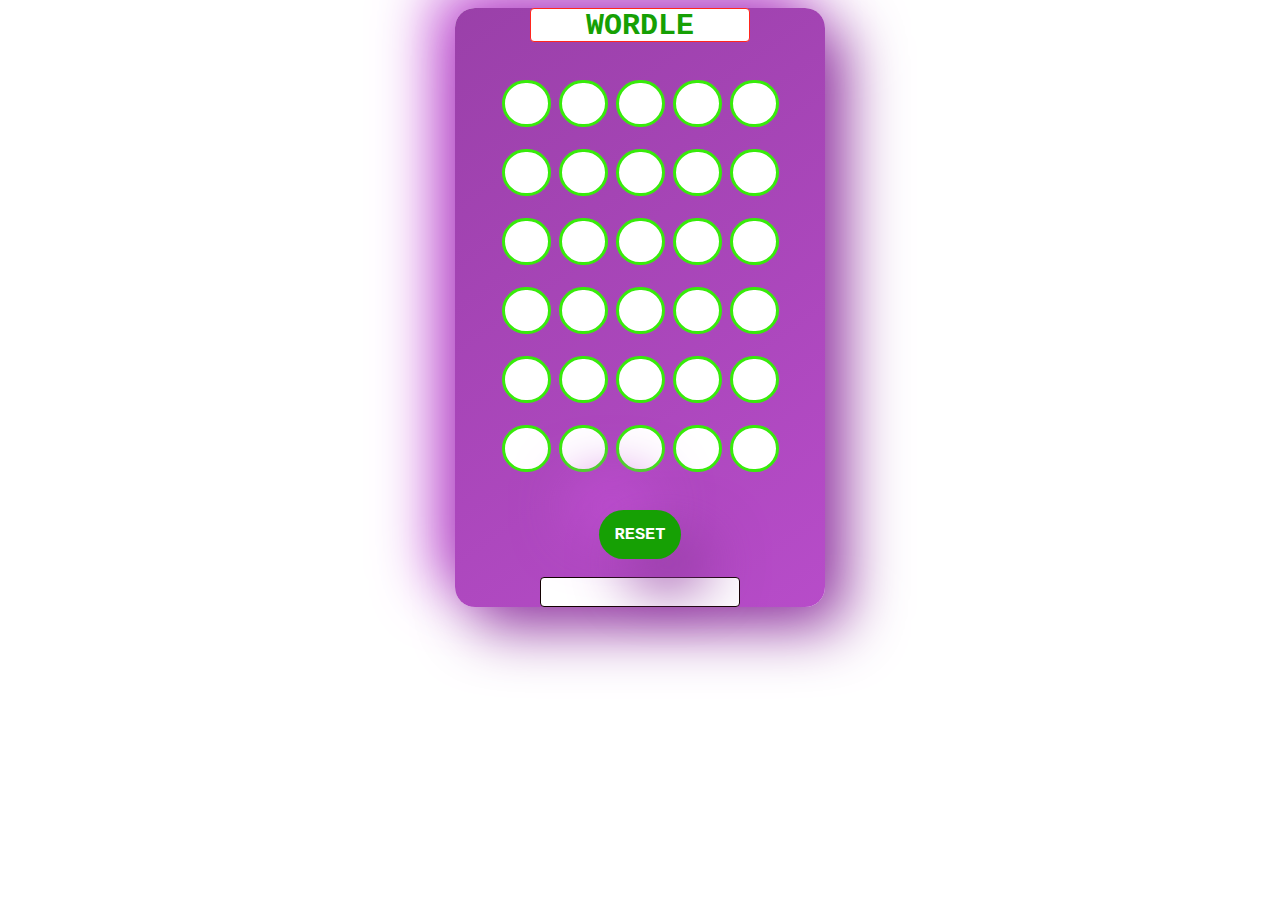
==== wordle.html @ 0b746807 "completed" ====
<!DOCTYPE html>
   
<head>
    <title>Wordle Game</title>

    <meta name="viewport" content=
        "width=device-width, initial-scale=1.0">
   
    <!-- CSS file Included -->
    <link rel="stylesheet"
        type="text/css" href="wordle.css">
   
    <!-- JavaScript file included -->
    <script src="wordle.js"></script>
</head>
   
<body>
    <div id="main">
        <div class="card p-3 py-4">
            <h1>WORDLE</h1>
    
            <br><br>
            <!-- 3*3 grid of Boxes -->
            <input type="text" id="w00" readonly> 
            <input type="text" id="w01" readonly>  
            <input type="text" id="w02" readonly>
            <input type="text" id="w03" readonly>    
            <input type="text" id="w04" readonly>
            <br><br>
    
            <input type="text" id="w10" readonly>
            <input type="text" id="w11" readonly>           
            <input type="text" id="w12" readonly>   
            <input type="text" id="w13" readonly>           
            <input type="text" id="w14" readonly>   
            <br><br>

            <input type="text" id="w20" readonly>             
            <input type="text" id="w21" readonly>
            <input type="text" id="w22" readonly>                
            <input type="text" id="w23" readonly>
            <input type="text" id="w24" readonly>
            <br><br>
            
            <input type="text" id="w30" readonly>             
            <input type="text" id="w31" readonly>
            <input type="text" id="w32" readonly>              
            <input type="text" id="w33" readonly>
            <input type="text" id="w34" readonly>
            <br><br>
            
            <input type="text" id="w40" readonly>               
            <input type="text" id="w41" readonly>
            <input type="text" id="w42" readonly>               
            <input type="text" id="w43" readonly>
            <input type="text" id="w44" readonly>
            <br><br>
    
            <input type="text" id="w50" readonly>
            <input type="text" id="w51" readonly>   
            <input type="text" id="w52" readonly>          
            <input type="text" id="w53" readonly>   
            <input type="text" id="w54" readonly>
            <!-- Grid end here  -->
            <br><br><br>
            <!-- Button to reset game -->
            <button id="but" onclick="myfunc_2()">
                RESET
            </button>
    
            <br><br>
            <!-- Space to show player turn -->
            <p id="print"></p>
        </div>   
    </div>
</body>
   
</html>
---- wordle.css ----
<style>
    /* CSS Code */
    /* Heading */
    
    * {
        margin: 0;
        padding: 0;
        box-sizing: border-box;
    }

    body {
        display: grid;
        place-items: center;
        background-image: url(3D.gif);
    }

    .card {
        width: 370px;
        border-radius: 20px;
        background: linear-gradient(145deg, #9a40a9, #b74cc9);
        box-shadow:  20px 20px 60px #913ca0, 
                    -20px -20px 60px #c552d8;
        border: none
    }
    
    h1 {
        box-sizing: border-box;
        width: 220px;
        height: 34px;
        border: 1px solid rgb(255, 38, 30);
        background-color: white;
        margin: auto;
        border-radius: 4px;
        color: #16a004;
        font-size: 30px;
        font-family: 'Courier New', Courier, monospace;
    }
 
    /* 3*3 Grid */
    #w00, #w01, #w02, #w03, #w04, 
    #w10, #w11, #w12, #w13, #w14,
    #w20, #w21, #w22, #w23, #w24,
    #w30, #w31, #w32, #w33, #w34,
    #w40, #w41, #w42, #w43, #w44,
    #w50, #w51, #w52, #w53, #w54{
        width: 39px;
        height: 39px;
        margin: 2px;
        border: 3px solid rgb(55, 235, 10);
        border-radius: 30px;
        font-size: 30px;
        text-align: center;
    }
 
    /* Reset Button */
    #but {
        font-family:'Courier New', Courier, monospace;
        font-weight: bold;
        font-size: 17px;
        cursor: pointer;
        color:white;
        padding:15px; 
        border: none;
        border-radius: 40px;
        outline:0 !important;
        background: #16a004;
        box-shadow:  28px 28px 57px #933da2, 
                -28px -28px 57px #c351d6;
    }
 
    /* Player turn space */
    #print {
        box-sizing: border-box;
        width: 200px;
        height: 30px;
        border: 1px solid rgb(19, 1, 1);
        margin: auto;
        border-radius: 4px;
        font-family: Verdana,
            Geneva, Tahoma, sans-serif;
        background-color: white;
        color: red;
        font-size: 20px;
    }
 
    /* Main Container */
    #main {
        text-align: center;
    }
</style>
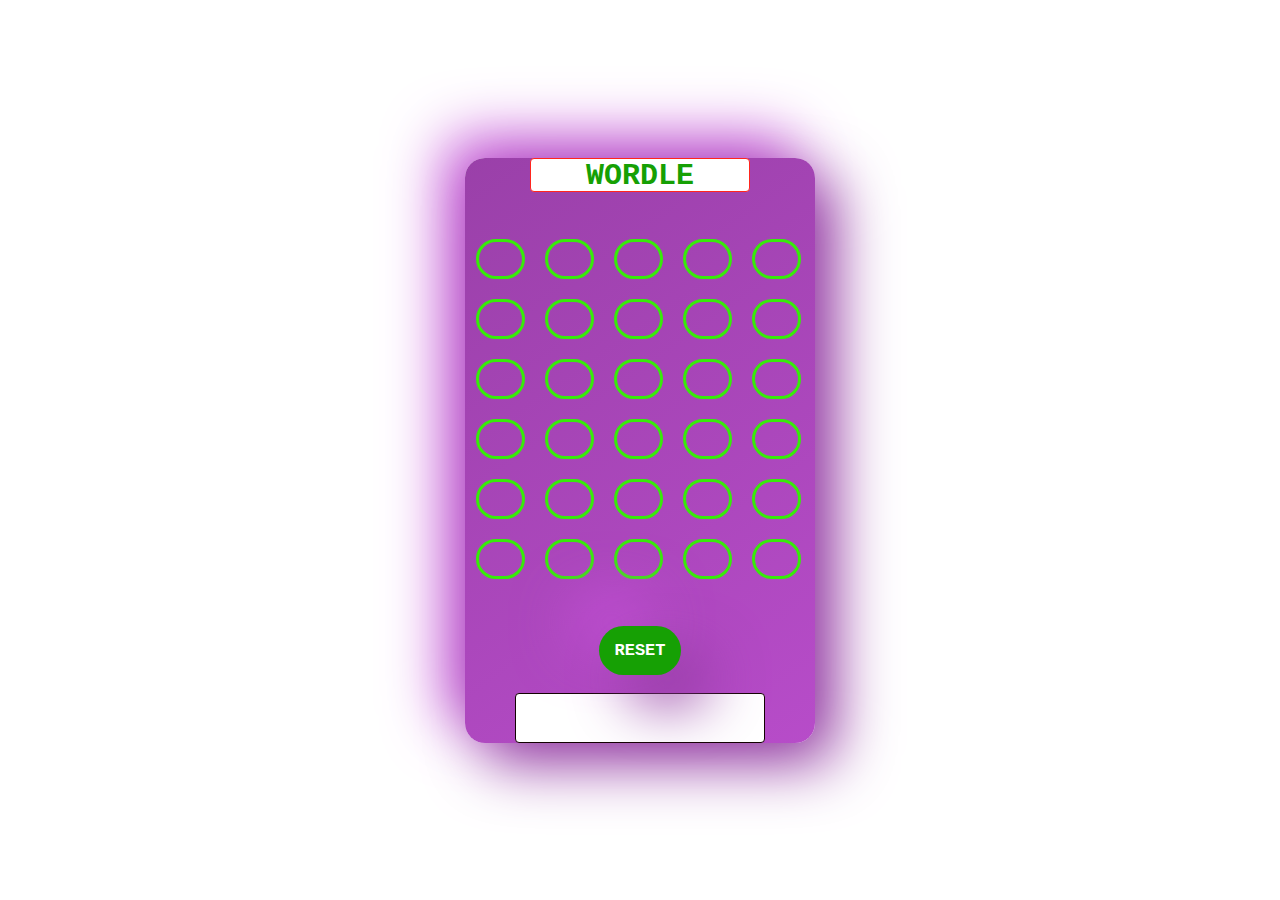
==== commit 5f4daa3c: "Add files via upload" ====
--- a/wordle.html
+++ b/wordle.html
@@ -1,78 +1,76 @@
-<!DOCTYPE html>
-   
-<head>
-    <title>Wordle Game</title>
-
-    <meta name="viewport" content=
-        "width=device-width, initial-scale=1.0">
-   
-    <!-- CSS file Included -->
-    <link rel="stylesheet"
-        type="text/css" href="wordle.css">
-   
-    <!-- JavaScript file included -->
-    <script src="wordle.js"></script>
-</head>
-   
-<body>
-    <div id="main">
-        <div class="card p-3 py-4">
-            <h1>WORDLE</h1>
-    
-            <br><br>
-            <!-- 3*3 grid of Boxes -->
-            <input type="text" id="w00" readonly> 
-            <input type="text" id="w01" readonly>  
-            <input type="text" id="w02" readonly>
-            <input type="text" id="w03" readonly>    
-            <input type="text" id="w04" readonly>
-            <br><br>
-    
-            <input type="text" id="w10" readonly>
-            <input type="text" id="w11" readonly>           
-            <input type="text" id="w12" readonly>   
-            <input type="text" id="w13" readonly>           
-            <input type="text" id="w14" readonly>   
-            <br><br>
-
-            <input type="text" id="w20" readonly>             
-            <input type="text" id="w21" readonly>
-            <input type="text" id="w22" readonly>                
-            <input type="text" id="w23" readonly>
-            <input type="text" id="w24" readonly>
-            <br><br>
-            
-            <input type="text" id="w30" readonly>             
-            <input type="text" id="w31" readonly>
-            <input type="text" id="w32" readonly>              
-            <input type="text" id="w33" readonly>
-            <input type="text" id="w34" readonly>
-            <br><br>
-            
-            <input type="text" id="w40" readonly>               
-            <input type="text" id="w41" readonly>
-            <input type="text" id="w42" readonly>               
-            <input type="text" id="w43" readonly>
-            <input type="text" id="w44" readonly>
-            <br><br>
-    
-            <input type="text" id="w50" readonly>
-            <input type="text" id="w51" readonly>   
-            <input type="text" id="w52" readonly>          
-            <input type="text" id="w53" readonly>   
-            <input type="text" id="w54" readonly>
-            <!-- Grid end here  -->
-            <br><br><br>
-            <!-- Button to reset game -->
-            <button id="but" onclick="myfunc_2()">
-                RESET
-            </button>
-    
-            <br><br>
-            <!-- Space to show player turn -->
-            <p id="print"></p>
-        </div>   
-    </div>
-</body>
-   
+<!DOCTYPE html>
+   
+<head>
+    <title>Wordle Game</title>
+
+    <meta name="viewport" content=
+        "width=device-width, initial-scale=1.0">
+   
+    <!-- CSS file Included -->
+    <link rel="stylesheet"
+        type="text/css" href="wordle.css">
+</head>
+   
+<body>
+    <div id="main">
+        <div class="card p-3 py-4">
+            <h1>WORDLE</h1>
+            <br><br>
+            <table>
+                <tr>
+                    <td><div id="w00"></div></td> 
+                    <td><div id="w01"></div></td>  
+                    <td><div id="w02"></div></td>
+                    <td><div id="w03"></div></td>    
+                    <td><div id="w04"></div></td>
+                </tr>
+                <tr>
+                    <td><div id="w10"></div></td> 
+                    <td><div id="w11"></div></td>  
+                    <td><div id="w12"></div></td>
+                    <td><div id="w13"></div></td>    
+                    <td><div id="w14"></div></td>
+                </tr>
+                <tr>
+                    <td><div id="w20"></div></td> 
+                    <td><div id="w21"></div></td>  
+                    <td><div id="w22"></div></td>
+                    <td><div id="w23"></div></td>    
+                    <td><div id="w24"></div></td>
+                </tr>
+                <tr>
+                    <td><div id="w30"></div></td> 
+                    <td><div id="w31"></div></td>  
+                    <td><div id="w32"></div></td>
+                    <td><div id="w33"></div></td>    
+                    <td><div id="w34"></div></td>
+                </tr>
+                <tr>
+                    <td><div id="w40"></div></td> 
+                    <td><div id="w41"></div></td>  
+                    <td><div id="w42"></div></td>
+                    <td><div id="w43"></div></td>    
+                    <td><div id="w44"></div></td>
+                </tr>
+                <tr>
+                    <td><div id="w50"></div></td> 
+                    <td><div id="w51"></div></td>  
+                    <td><div id="w52"></div></td>
+                    <td><div id="w53"></div></td>    
+                    <td><div id="w54"></div></td>
+                </tr>
+            </table>
+            <br><br>
+            <!-- Button to reset game -->
+            <button id="reset">
+                RESET
+            </button>
+    
+            <br><br>
+            <!-- Space to show player turn -->
+            <p id="msg"></p>
+        </div>   
+    </div>
+</body>
+<script src="wordle.js"></script>
 </html>--- a/wordle.css
+++ b/wordle.css
@@ -1,90 +1,92 @@
-<style>
-    /* CSS Code */
-    /* Heading */
-    
-    * {
-        margin: 0;
-        padding: 0;
-        box-sizing: border-box;
-    }
-
-    body {
-        display: grid;
-        place-items: center;
-        background-image: url(3D.gif);
-    }
-
-    .card {
-        width: 370px;
-        border-radius: 20px;
-        background: linear-gradient(145deg, #9a40a9, #b74cc9);
-        box-shadow:  20px 20px 60px #913ca0, 
-                    -20px -20px 60px #c552d8;
-        border: none
-    }
-    
-    h1 {
-        box-sizing: border-box;
-        width: 220px;
-        height: 34px;
-        border: 1px solid rgb(255, 38, 30);
-        background-color: white;
-        margin: auto;
-        border-radius: 4px;
-        color: #16a004;
-        font-size: 30px;
-        font-family: 'Courier New', Courier, monospace;
-    }
- 
-    /* 3*3 Grid */
-    #w00, #w01, #w02, #w03, #w04, 
-    #w10, #w11, #w12, #w13, #w14,
-    #w20, #w21, #w22, #w23, #w24,
-    #w30, #w31, #w32, #w33, #w34,
-    #w40, #w41, #w42, #w43, #w44,
-    #w50, #w51, #w52, #w53, #w54{
-        width: 39px;
-        height: 39px;
-        margin: 2px;
-        border: 3px solid rgb(55, 235, 10);
-        border-radius: 30px;
-        font-size: 30px;
-        text-align: center;
-    }
- 
-    /* Reset Button */
-    #but {
-        font-family:'Courier New', Courier, monospace;
-        font-weight: bold;
-        font-size: 17px;
-        cursor: pointer;
-        color:white;
-        padding:15px; 
-        border: none;
-        border-radius: 40px;
-        outline:0 !important;
-        background: #16a004;
-        box-shadow:  28px 28px 57px #933da2, 
-                -28px -28px 57px #c351d6;
-    }
- 
-    /* Player turn space */
-    #print {
-        box-sizing: border-box;
-        width: 200px;
-        height: 30px;
-        border: 1px solid rgb(19, 1, 1);
-        margin: auto;
-        border-radius: 4px;
-        font-family: Verdana,
-            Geneva, Tahoma, sans-serif;
-        background-color: white;
-        color: red;
-        font-size: 20px;
-    }
- 
-    /* Main Container */
-    #main {
-        text-align: center;
-    }
-</style>+/* CSS Code */
+/* Heading */
+
+* {
+    margin: 0;
+    padding: 0;
+    box-sizing: border-box;
+}
+
+html,
+body {
+    height: 100%
+}
+
+body {
+    display: grid;
+    place-items: center;
+    background-image: url(3D.gif);
+}
+
+.card {
+    width: 350px;
+    border-radius: 20px;
+    background: linear-gradient(145deg, #9a40a9, #b74cc9);
+    box-shadow:  20px 20px 60px #913ca0, 
+                -20px -20px 60px #c552d8;
+    border: none
+}
+
+h1 {
+    box-sizing: border-box;
+    width: 220px;
+    height: 34px;
+    border: 1px solid rgb(255, 38, 30);
+    background-color: white;
+    margin: auto;
+    border-radius: 4px;
+    color: #16a004;
+    font-size: 30px;
+    font-family: 'Courier New', Courier, monospace;
+}
+
+/* 3*3 Grid */
+#w00, #w01, #w02, #w03, #w04, 
+#w10, #w11, #w12, #w13, #w14,
+#w20, #w21, #w22, #w23, #w24,
+#w30, #w31, #w32, #w33, #w34,
+#w40, #w41, #w42, #w43, #w44,
+#w50, #w51, #w52, #w53, #w54{
+    width: 49px;
+    height: 40px;
+    margin: 9px;
+    border: 3px solid rgb(55, 235, 10);
+    border-radius: 20px;
+    font-size: 30px;
+}
+
+/* Reset Button */
+#reset {
+    font-family:'Courier New', Courier, monospace;
+    font-weight: bold;
+    font-size: 17px;
+    cursor: pointer;
+    color:white;
+    padding:15px; 
+    border: none;
+    border-radius: 40px;
+    outline:0 !important;
+    background: #16a004;
+    box-shadow:  28px 28px 57px #933da2, 
+            -28px -28px 57px #c351d6;
+}
+
+/* Player turn space */
+#msg {
+    box-sizing: border-box;
+    width: 250px;
+    height: 50px;
+    border: 1px solid rgb(19, 1, 1);
+    margin: auto;
+    border-radius: 4px;
+    font-family: Verdana,
+        Geneva, Tahoma, sans-serif;
+    background-color: white;
+    color: red;
+    font-size: 20px;
+}
+
+/* Main Container */
+#main {
+    text-align: center;
+}